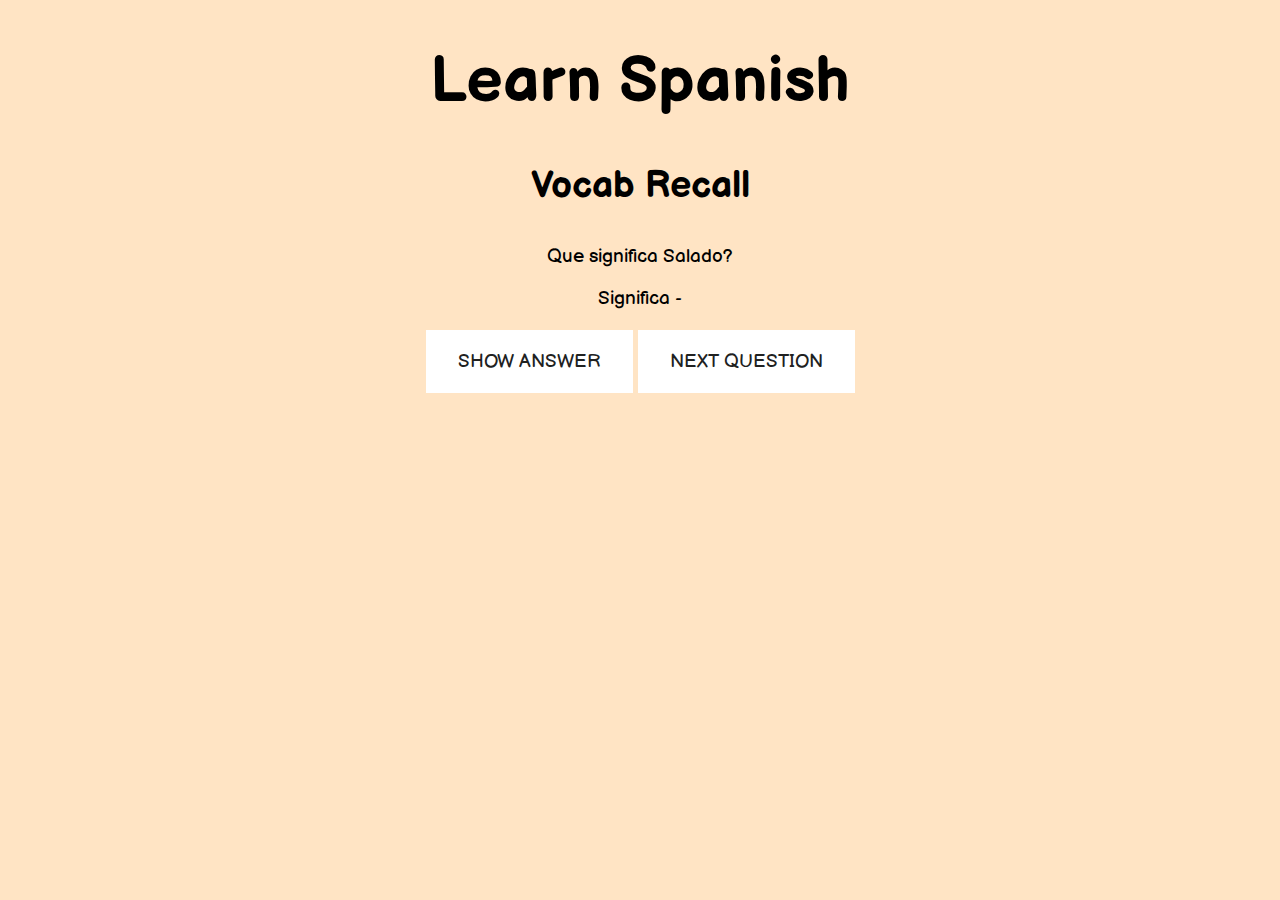
==== index.html @ ed0ade2a "new spanish app with JS" ====
<!DOCTYPE html>
<html>
    <head>
        <title>Spanish App</title>
        <link href="./css/index.css" type="text/css" rel="stylesheet" />
        <link href="https://fonts.googleapis.com/css2?family=Balsamiq+Sans:wght@700&display=swap" rel="stylesheet">
    </head>

    <body>
        <header>
            <h1>Learn Spanish</h1>
            <h3>Vocab Recall</h3>
        </header>

        <main>
            <div>
                <p>Que significa <a id="question"><em>-</em></a>?</p>
            </div>
            <div>
                <p>Significa <a id="answer"><em>-</em></a></p>
            </div>
            <div id="container">
                <button class="learn-more" id="button1" onclick="reveal()">Show Answer</button>
                <button class="learn-more" id="button2" onclick="test()">Next Question</button>
            </div>
            
        </main>
        <script type="text/javascript" src="scripts/spanish.js"></script>
    </body>

</html>
---- css/index.css ----
body {
    background-color: bisque;
    font-family: 'Balsamiq Sans', cursive;
}

header {
    text-align: center;
    font-size: 2.5vw;
}

main {
    text-align: center;
    font-size: 1.5vw;
}

button {
    cursor: pointer;
    outline: none;
    border: 0;
    text-decoration: none;
    font-size: inherit;
    font-family: inherit;
  }
  button.learn-more {
    -webkit-transition: all 0.5s cubic-bezier(0.65, -0.25, 0.25, 1.95);
    transition: all 0.5s cubic-bezier(0.65, -0.25, 0.25, 1.95);
    font-weight: 500;
    color: #202121;
    padding: 1.25rem 2rem;
    background: #fff;
    text-transform: uppercase;
  }
  button.learn-more:hover, button.learn-more:focus, button.learn-more:active {
    letter-spacing: 0.125rem;
  }
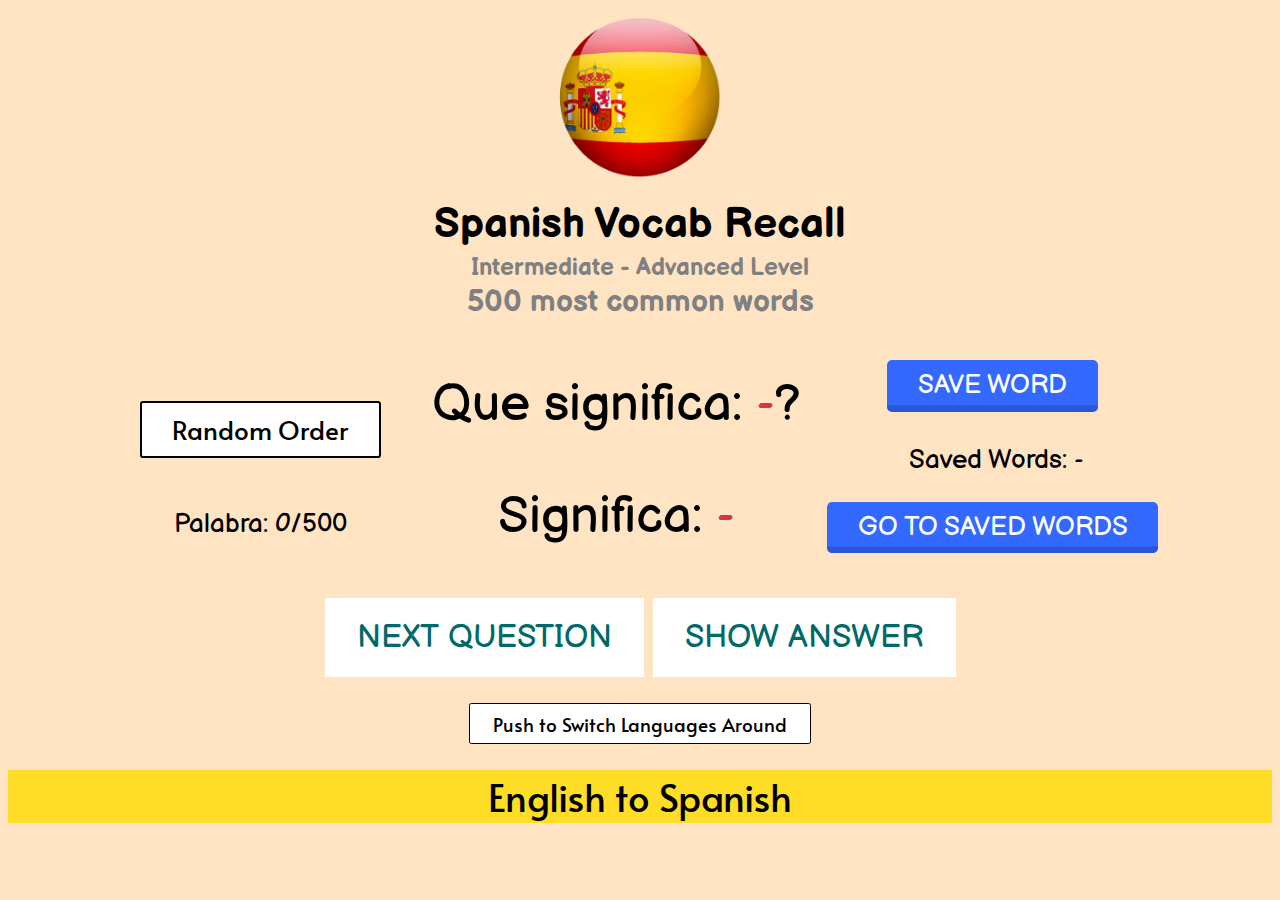
==== commit 693af62a: "first commit" ====
--- a/index.html
+++ b/index.html
@@ -4,27 +4,65 @@
         <title>Spanish App</title>
         <link href="./css/index.css" type="text/css" rel="stylesheet" />
         <link href="https://fonts.googleapis.com/css2?family=Balsamiq+Sans:wght@700&display=swap" rel="stylesheet">
+        <link href="https://fonts.googleapis.com/css2?family=Alata&family=Londrina+Solid&display=swap" rel="stylesheet">
     </head>
 
     <body>
         <header>
-            <h1>Learn Spanish</h1>
-            <h3>Vocab Recall</h3>
+            <img src="images/spanish flag ball logo.png" class="App-logo" />
+            <h3>Spanish Vocab Recall</h3>
+            <h6>Intermediate - Advanced Level</h6>
+            <h5>500 most common words</h5>
         </header>
 
         <main>
-            <div>
-                <p>Que significa <a id="question"><em>-</em></a>?</p>
+            <div class="flex-container">
+                <div class="left-box">
+                    <div class="button-switch">
+                        <a class="switch" id="toggleOrder" onclick="toggleOrder()">Random Order</a>
+                    </div>
+                    <p>Palabra: <a id="wordNumber"><em>0</em></a>/500</p>
+                </div>
+
+                <div class="centre-box">
+                    <div>
+                        <p class="paragraph">Que significa: <a id="question"><em>-</em></a>?</p>
+                    </div>
+                    <div>
+                        <p class="paragraph">Significa: <a id="answer"><em>-</em></a></p>
+                    </div>
+                </div>
+                
+                <div class="right-box">
+                    <button class="save-button" id="save-button" onclick="saveWord()">Save Word</button>
+                    <p>Saved Words: <a id="savedWordCount"><em>-</em></a> </p>
+                    <button class="saved-words"><a class="savedWords" href="#listWord">Go To Saved Words</a></button>
+                </div>
+        </div>
+        
+                <div id="container">
+                    <button class="learn-more" id="button2" onclick="test()">Next Question</button>
+                    <button class="learn-more" id="button1" onclick="reveal()">Show Answer</button>
+                </div>
+            
+        </main>    
+            
+        <footer>
+            <div class=>
+                <a class="switch" onclick="toggle()">Push to Switch Languages Around</a>
+                <p id="toggle">English to Spanish</p>
             </div>
-            <div>
-                <p>Significa <a id="answer"><em>-</em></a></p>
+
+            <div class="flex-container">
+                <ol id="listWord">
+                    
+                </ol>
             </div>
-            <div id="container">
-                <button class="learn-more" id="button1" onclick="reveal()">Show Answer</button>
-                <button class="learn-more" id="button2" onclick="test()">Next Question</button>
-            </div>
+
+        </footer>
             
-        </main>
+            
+        
         <script type="text/javascript" src="scripts/spanish.js"></script>
     </body>
 
--- a/css/index.css
+++ b/css/index.css
@@ -3,14 +3,60 @@
     font-family: 'Balsamiq Sans', cursive;
 }
 
+.App-logo {
+  height: 20vmin;
+  pointer-events: none;
+  border-radius: 60%;
+
+}
+
+@media (prefers-reduced-motion: no-preference) {
+  .App-logo {
+    animation: App-logo-spin infinite 20s linear;
+  }
+}
+
+@keyframes App-logo-spin {
+  from {
+    transform: rotate(0deg);
+  }
+  to {
+    transform: rotate(360deg);
+  }
+}
+
 header {
     text-align: center;
-    font-size: 2.5vw;
+    font-size: 2.8vw;
 }
 
-main {
+h3 {
+  margin: 0;
+}
+
+h5, h6 {
+  color: grey;
+  margin: 0.2vw;
+}
+
+main, footer {
     text-align: center;
     font-size: 1.5vw;
+}
+
+.flex-container {
+  display: flex;
+  justify-content: center;
+  align-items: center;
+}
+
+.left-box, .right-box {
+  font-size: 2vw;
+  margin: 2vw;
+}
+
+#container {
+  font-size: 2.5vw;
 }
 
 button {
@@ -21,18 +67,124 @@
     font-size: inherit;
     font-family: inherit;
   }
+
+  button.save-button {
+    display: inline-block;
+    padding: 0.4em 1.2em;
+    margin: 0 0.3em 0.3em 0;
+    border-radius: 0.20em;
+    box-sizing: border-box;
+    font-family: 'Balsamiq Sans', cursive;
+    text-transform: uppercase;
+    font-weight: 100;
+    color: #FFFFFF;
+    background-color: #3369ff;
+    box-shadow: inset 0 -0.6em 0 -0.35em rgba(0,0,0,0.17);
+    text-align: center;
+    position: relative;
+  }
+
+  button.save-button:hover {
+    background-color: white;
+    color: blue;
+  }
+
+  button.saved-words {
+      display: inline-block;
+      padding: 0.4em 1.2em;
+      margin: 0 0.3em 0.3em 0;
+      border-radius: 0.20em;
+      box-sizing: border-box;
+      font-family: 'Balsamiq Sans', cursive;
+      text-transform: uppercase;
+      font-weight: 100;
+      background-color: #3369ff;
+      box-shadow: inset 0 -0.6em 0 -0.35em rgba(0,0,0,0.17);
+      text-align: center;
+      position: relative;
+    }
+
+  a.savedWords:link {
+    color: white;
+    text-decoration: none;
+  }
+
+  button.saved-words:hover {
+    background-color: white;
+    color: blue;
+  }
+
+  a.savedWords:visited {
+    color: rgb(175, 174, 174);
+  }
+
+
+
+
+
   button.learn-more {
     -webkit-transition: all 0.5s cubic-bezier(0.65, -0.25, 0.25, 1.95);
     transition: all 0.5s cubic-bezier(0.65, -0.25, 0.25, 1.95);
     font-weight: 500;
-    color: #202121;
+    color: #016969;
     padding: 1.25rem 2rem;
     background: #fff;
     text-transform: uppercase;
   }
+
   button.learn-more:hover, button.learn-more:focus, button.learn-more:active {
     letter-spacing: 0.125rem;
   }
   
+  #toggle {
+    background-color: rgb(253, 221, 37);
+    margin: 0;
+    font-size: 3vw;
+    font-family: 'Alata', sans-serif;
+  }
+
+
+.paragraph {
+  font-size: 4vw;
+}
+
+#question, #answer {
+  color: rgb(216, 50, 78);
+}
  
-  +.button-switch {
+  margin-top: 1.25rem;
+}
+
+a.switch{
+  display: inline-block;
+  padding: 0.35em 1.2em;
+  border:0.1em solid #020202;
+  margin:0 0.3em 0.3em 0;
+  border-radius:0.12em;
+  box-sizing: border-box;
+  font-family: 'Alata', sans-serif;
+  font-weight: 300;
+  color: rgb(0, 0, 0);
+  background-color: white;
+  text-align: center;
+  transition: all 0.2s;
+  cursor: pointer;
+  margin: 2vw;
+  }
+
+  a.switch:hover{
+  color:#fdfdfd;
+  background-color:#020202;
+  }
+
+  @media all and (max-width:30em){
+   a.switch{
+  display:block;
+  margin:0.4em auto;
+  }
+}
+
+#listWord {
+  align-items: baseline;
+}
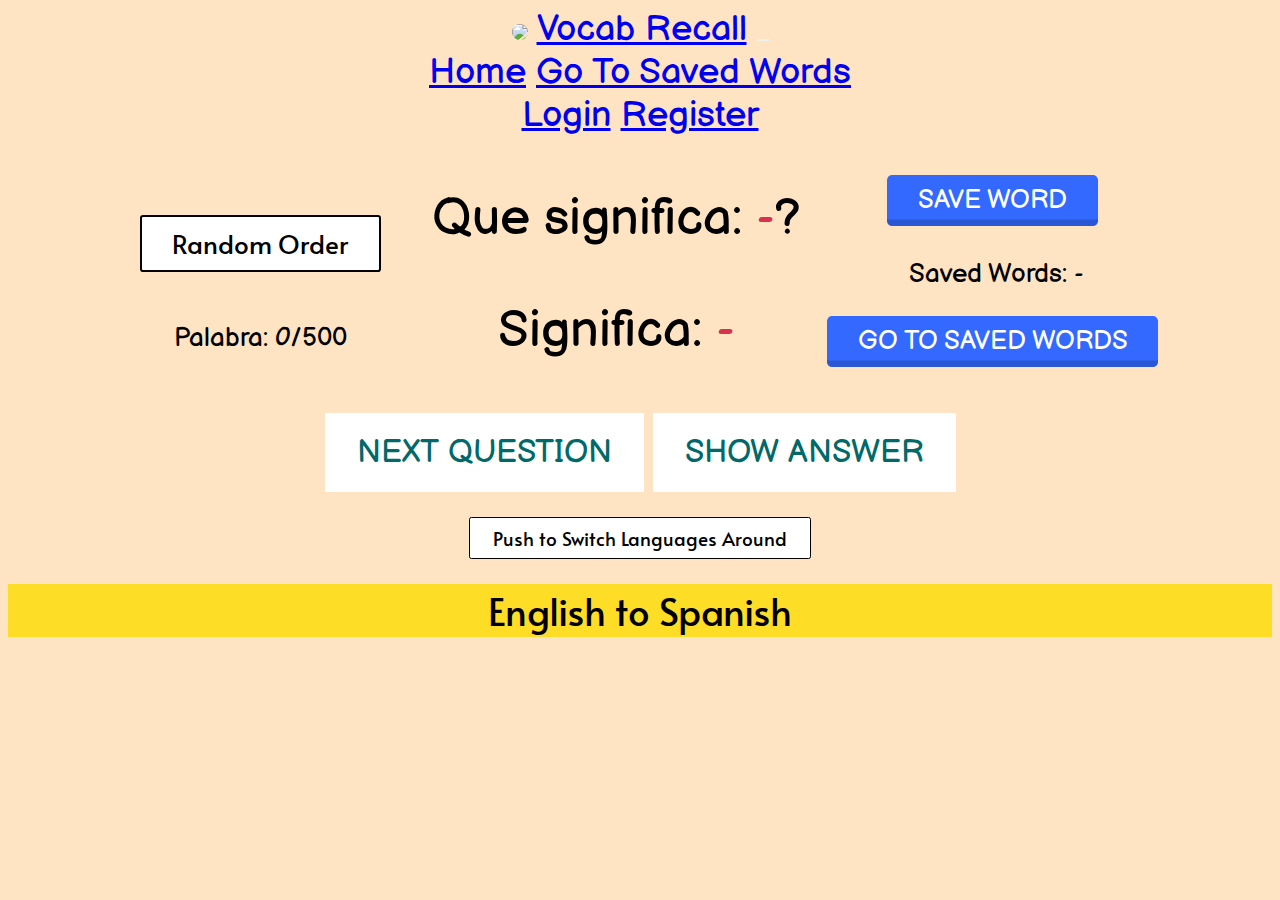
==== commit 6610b526: "saved words page added" ====
--- a/index.html
+++ b/index.html
@@ -8,11 +8,26 @@
     </head>
 
     <body>
-        <header>
-            <img src="images/spanish flag ball logo.png" class="App-logo" />
-            <h3>Spanish Vocab Recall</h3>
-            <h6>Intermediate - Advanced Level</h6>
-            <h5>500 most common words</h5>
+        <header class='site-header'>
+            <nav class='navbar navbar-expand-md navbar-dark bg-steel fixed-top'>
+                <div class='container'>
+                    <img src="/spanishApp2/images/spanish flag ball logo.png" class="App-logo" />
+                    <a class='navbar-brand mr-4' href="/">Vocab Recall</a>
+                    <button class='navbar-toggler' type='button' data-toggle='collapse'>
+                        <span class='navbar-toggler-icon'></span>
+                    </button>
+                    <div class='collapse navbar-collapse' id='navbarToggle'>
+                        <div class='navbar-nav mr-auto'>
+                            <a class='nav-item nav-link' href="{% url 'vocab-home' %}">Home</a>
+                            <a class='nav-item nav-link' href="../spanishApp2/pages/savedWords.html">Go To Saved Words</a>
+                        </div>
+                        <div class='navbar-nav'>
+                            <a class='nav-item nav-link' href='#'>Login</a>
+                            <a class='nav-item nav-link' href='#'>Register</a>
+                        </div>
+                    </div>
+                </div>
+            </nav>
         </header>
 
         <main>
@@ -36,7 +51,7 @@
                 <div class="right-box">
                     <button class="save-button" id="save-button" onclick="saveWord()">Save Word</button>
                     <p>Saved Words: <a id="savedWordCount"><em>-</em></a> </p>
-                    <button class="saved-words"><a class="savedWords" href="#listWord">Go To Saved Words</a></button>
+                    <button class="saved-words"><a class="savedWords" href="../spanishApp2/pages/savedWords.html">Go To Saved Words</a></button>
                 </div>
         </div>
         
